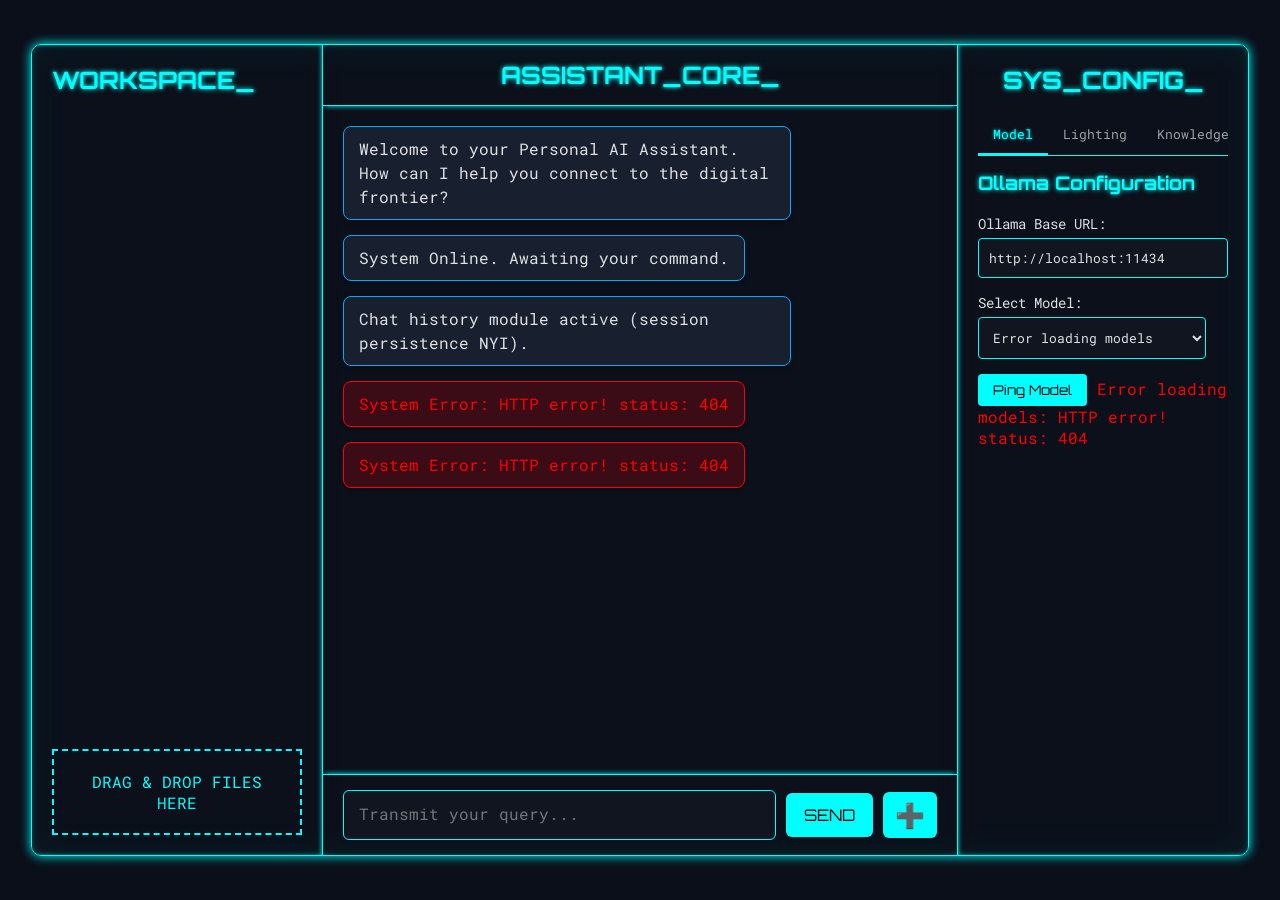
==== MyAssistant/public/index.html @ 34220b7c "feat: Implement local-first personal AI assistant - Interface: Cyberpunk/sci-fi styled UI with react" ====
<!DOCTYPE html>
<html lang="en">
<head>
    <meta charset="UTF-8">
    <meta name="viewport" content="width=device-width, initial-scale=1.0">
    <title>Cyberspace Assistant MK.II</title>
    <link rel="stylesheet" href="css/style.css">
    <link rel="icon" href="data:image/svg+xml,<svg xmlns=%22http://www.w3.org/2000/svg%22 viewBox=%220 0 100 100%22><text y=%22.9em%22 font-size=%2290%22>💡</text></svg>">
</head>
<body class="theme-neon-blue led-reactive"> <!-- Default theme and LED mode -->
    <div class="mouse-glow"></div> <!-- Mouse glow effect element -->
    <div class="container">
        <!-- Workspace Panel -->
        <aside class="panel workspace-panel">
            <h2>WORKSPACE_</h2>
            <ul class="file-list" id="file-list">
                <!-- Uploaded files will be listed here by JS -->
                <li>📄 report_final.pdf</li>
                <li>🖼️ concept_art.png</li>
                <li>📝 notes_project_x.txt</li>
            </ul>
            <div id="workspace-dropzone" class="dropzone" style="border: 2px dashed var(--primary-glow-color); padding: 20px; text-align: center; margin-top:auto; color: var(--primary-glow-color);">
                DRAG & DROP FILES HERE
            </div>
        </aside>

        <!-- Chat Interface -->
        <main class="panel chat-interface">
            <header class="chat-header">
                <h2>ASSISTANT_CORE_</h2>
            </header>
            <div class="chat-messages" id="chat-messages">
                <!-- Messages will be added by JS -->
                <div class="message assistant">Welcome to your Personal AI Assistant. How can I help you connect to the digital frontier?</div>
            </div>
            <div class="chat-input-area">
                <textarea id="chat-input" placeholder="Transmit your query..." rows="1"></textarea>
                <button id="send-button" title="Send Message">SEND</button>
                <button id="upload-button" title="Upload File">➕</button>
                <input type="file" id="file-upload-input" multiple style="display: none;">
            </div>
        </main>

        <!-- Settings Panel -->
        <aside class="panel settings-panel" id="settings-panel">
            <!-- <button class="settings-toggle-button" id="settings-toggle">SETTINGS</button> -->
            <h2>SYS_CONFIG_</h2>
            <div class="settings-tabs">
                <button class="tab-button active" data-tab="model-settings">Model</button>
                <button class="tab-button" data-tab="led-settings">Lighting</button>
                <button class="tab-button" data-tab="knowledge-settings">Knowledge</button>
            </div>

            <!-- Model Settings Tab -->
            <div id="model-settings" class="tab-content active">
                <h3>Ollama Configuration</h3>
                <div class="form-group">
                    <label for="ollama-url">Ollama Base URL:</label>
                    <input type="url" id="ollama-url" value="http://localhost:11434">
                </div>
                <div class="form-group">
                    <label for="model-selector">Select Model:</label>
                    <select id="model-selector">
                        <!-- Options populated by JS -->
                        <option value="gemma:4b">gemma:4b (Loading...)</option>
                    </select>
                </div>
                <div class="form-group">
                    <button id="test-connection-button">Ping Model</button>
                    <span id="connection-status"></span>
                </div>
                <div id="model-loading-animation" class="loading-animation hidden">AI Core Syncing...</div>
            </div>

            <!-- LED Lighting Settings Tab -->
            <div id="led-settings" class="tab-content">
                <h3>Aesthetic Interface Matrix</h3>
                <div class="form-group">
                    <label for="led-mode">LED Mode:</label>
                    <select id="led-mode">
                        <option value="reactive">Reactive</option>
                        <option value="full-glow">Full Glow</option>
                        <option value="off">Off</option>
                    </select>
                </div>
                <div class="form-group">
                    <label for="color-scheme">Color Scheme:</label>
                    <select id="color-scheme">
                        <option value="neon-blue">Neon Blue</option>
                        <option value="purple">Cyber Purple</option>
                        <option value="red">Magma Red</option>
                        <option value="rainbow">Rainbow Pulse (NYI)</option>
                    </select>
                </div>
                <div class="form-group">
                    <label for="glow-intensity">Glow Intensity:</label>
                    <input type="range" id="glow-intensity" min="0" max="1" step="0.1" value="0.7">
                </div>
                <div class="checkbox-group">
                    <input type="checkbox" id="mouse-glow-sync" checked>
                    <label for="mouse-glow-sync">Mouse Glow Sync</label>
                </div>
                <div class="checkbox-group">
                    <input type="checkbox" id="typing-pulse-effect" checked>
                    <label for="typing-pulse-effect">Typing Pulse Effect</label>
                </div>
                <div class="form-group">
                    <h4>Live Preview Area:</h4>
                    <div id="led-preview" style="width:100%; height: 50px; border: 1px solid var(--primary-glow-color); background: var(--panel-bg-color); box-shadow: 0 0 var(--glow-intensity-strong) var(--primary-glow-color); transition: all 0.3s;">
                        Preview Text
                    </div>
                </div>
            </div>

            <!-- Modules & Knowledge Tab -->
            <div id="knowledge-settings" class="tab-content">
                <h3>Cognitive Modules & RAG</h3>
                 <div class="checkbox-group">
                    <input type="checkbox" id="chat-history-enabled" checked>
                    <label for="chat-history-enabled">Enable Chat History (Local)</label>
                </div>
                 <div class="checkbox-group">
                    <input type="checkbox" id="file-upload-enabled" checked disabled> <!-- Assuming always enabled for now -->
                    <label for="file-upload-enabled">Enable File Uploads</label>
                </div>
                 <div class="checkbox-group">
                    <input type="checkbox" id="workspace-enabled" checked disabled> <!-- Assuming always enabled for now -->
                    <label for="workspace-enabled">Enable Workspace Panel</label>
                </div>
                <div class="checkbox-group">
                    <input type="checkbox" id="rag-enabled" checked>
                    <label for="rag-enabled">Enable Managed Knowledge (RAG)</label>
                </div>
                <h4>Knowledge Base Management</h4>
                <div class="form-group">
                    <label for="knowledge-upload">Upload Document to Knowledge Base:</label>
                    <input type="file" id="knowledge-upload-input" multiple>
                     <!-- List of current knowledge files -->
                </div>
                <ul id="knowledge-file-list" class="file-list">
                    <!-- Populated by JS -->
                    <li>📘 my_research_notes.pdf (Processed) <button class="delete-knowledge-btn" data-id="my_research_notes.pdf">X</button></li>
                </ul>
                 <div id="rag-status-indicator"></div>
            </div>

        </aside>
    </div>
    <script src="js/script.js"></script>
</body>
</html>
---- MyAssistant/public/css/style.css ----
@import url('https://fonts.googleapis.com/css2?family=Orbitron:wght@400;700&family=Roboto+Mono:wght@300;400;700&display=swap');

:root {
    --primary-glow-color: #00ffff; /* Neon Blue */
    --secondary-glow-color: #ff00ff; /* Purple */
    --error-glow-color: #ff0000; /* Red */
    --text-color: #e0e0e0;
    --bg-color: #0a0f1a; /* Dark blueish background */
    --panel-bg-color: rgba(15, 20, 30, 0.65); /* Darker, less transparent panel */
    --panel-border-color: var(--primary-glow-color);
    --input-bg-color: #101520;
    --input-border-color: var(--primary-glow-color);
    --button-bg-color: var(--primary-glow-color);
    --button-text-color: #000000;
    --glow-intensity: 5px;
    --glow-intensity-strong: 10px;
    --font-primary: 'Orbitron', sans-serif; /* Sci-fi titles */
    --font-secondary: 'Roboto Mono', monospace; /* Body text, code */
}

body {
    background-color: var(--bg-color);
    color: var(--text-color);
    font-family: var(--font-secondary);
    margin: 0;
    padding: 0;
    overflow: hidden;
    display: flex;
    justify-content: center;
    align-items: center;
    height: 100vh;
    position: relative; /* For mouse glow */
}

.mouse-glow {
    position: absolute;
    width: 40px;
    height: 40px;
    border-radius: 50%;
    background: var(--primary-glow-color);
    opacity: 0; /* Initially hidden */
    box-shadow: 0 0 15px 10px var(--primary-glow-color), 0 0 25px 15px var(--primary-glow-color);
    pointer-events: none; /* So it doesn't interfere with clicks */
    transition: opacity 0.3s ease-out, transform 0.1s ease-out;
    z-index: 9999;
    filter: blur(10px); /* Soft glow */
}


.container {
    display: flex;
    width: 95vw;
    height: 90vh;
    max-width: 1600px;
    max-height: 900px;
    background-color: rgba(0,0,0,0.3); /* Slight backdrop for panels */
    border: 1px solid var(--panel-border-color);
    box-shadow: 0 0 var(--glow-intensity-strong) var(--panel-border-color),
                inset 0 0 var(--glow-intensity) var(--panel-border-color);
    border-radius: 10px;
    overflow: hidden; /* Ensure child panels don't break border radius */
}

h1, h2, h3 {
    font-family: var(--font-primary);
    color: var(--primary-glow-color);
    text-shadow: 0 0 5px var(--primary-glow-color);
    margin-top: 0;
}

/* Base Panel Styling */
.panel {
    background-color: var(--panel-bg-color);
    backdrop-filter: blur(12px) saturate(150%);
    -webkit-backdrop-filter: blur(12px) saturate(150%);
    padding: 20px;
    display: flex;
    flex-direction: column;
    overflow-y: auto; /* Allow scrolling within panels */
}

/* Workspace Panel */
.workspace-panel {
    width: 20%;
    min-width: 250px;
    border-right: 1px solid var(--panel-border-color);
    box-shadow: inset -2px 0 5px -2px var(--panel-border-color);
}

.workspace-panel h2 {
    margin-bottom: 15px;
}

.file-list {
    list-style-type: none;
    padding: 0;
}

.file-list li {
    padding: 8px 5px;
    margin-bottom: 5px;
    border: 1px solid transparent;
    border-radius: 4px;
    cursor: pointer;
    transition: background-color 0.2s, border-color 0.2s, box-shadow 0.2s;
}

.file-list li:hover {
    background-color: rgba(var(--primary-glow-color-rgb, 0, 255, 255), 0.1);
    border-color: var(--primary-glow-color);
    box-shadow: 0 0 5px var(--primary-glow-color);
}

/* Chat Interface */
.chat-interface {
    width: 60%;
    flex-grow: 1; /* Takes remaining space */
    padding: 0; /* No padding, handled by internal elements */
}

.chat-header {
    padding: 15px 20px;
    border-bottom: 1px solid var(--panel-border-color);
    box-shadow: 0 2px 5px -2px var(--panel-border-color);
    text-align: center;
}
.chat-header h2 {
    margin: 0;
    font-size: 1.5em;
}


.chat-messages {
    flex-grow: 1;
    overflow-y: auto;
    padding: 20px;
    display: flex;
    flex-direction: column;
    gap: 15px;
}

.message {
    padding: 10px 15px;
    border-radius: 8px;
    max-width: 70%;
    word-wrap: break-word;
    line-height: 1.5;
    box-shadow: 0 2px 4px rgba(0,0,0,0.3);
}

.message.user {
    background-color: var(--input-bg-color);
    color: var(--text-color);
    border: 1px solid var(--primary-glow-color);
    align-self: flex-end;
    margin-left: auto; /* Push to right */
}

.message.assistant {
    background-color: #182030; /* Slightly different assistant bubble */
    color: var(--text-color);
    border: 1px solid var(--secondary-glow-color);
    align-self: flex-start;
    margin-right: auto; /* Push to left */
}
.message.assistant.rag {
    border-left: 3px solid #00ffaa; /* Special border for RAG messages */
}
.message.assistant.rag::before {
    content: "📘 "; /* Icon for RAG */
    margin-right: 5px;
}

.message.error {
    background-color: rgba(var(--error-glow-color-rgb, 255,0,0), 0.2);
    color: var(--error-glow-color);
    border: 1px solid var(--error-glow-color);
    align-self: center;
    text-align: center;
    width: fit-content;
    max-width: 80%;
}


.chat-input-area {
    display: flex;
    padding: 15px 20px;
    border-top: 1px solid var(--panel-border-color);
    box-shadow: 0 -2px 5px -2px var(--panel-border-color);
    gap: 10px;
    align-items: center;
}

.chat-input-area textarea {
    flex-grow: 1;
    padding: 12px 15px;
    background-color: var(--input-bg-color);
    border: 1px solid var(--input-border-color);
    color: var(--text-color);
    border-radius: 6px;
    font-family: var(--font-secondary);
    font-size: 1em;
    resize: none; /* Prevent manual resizing */
    min-height: 24px; /* Start small */
    max-height: 120px; /* Limit growth */
    overflow-y: auto; /* Scroll if content exceeds max-height */
    transition: box-shadow 0.2s;
}

.chat-input-area textarea.typing-pulse {
    box-shadow: 0 0 var(--glow-intensity-strong) var(--input-border-color),
                inset 0 0 var(--glow-intensity) var(--input-border-color);
}

.chat-input-area button {
    padding: 12px 18px;
    background-color: var(--button-bg-color);
    border: none;
    color: var(--button-text-color);
    cursor: pointer;
    border-radius: 6px;
    font-family: var(--font-primary);
    font-size: 1em;
    transition: background-color 0.2s, box-shadow 0.2s;
    display: flex;
    align-items: center;
    justify-content: center;
}

.chat-input-area button:hover {
    background-color: var(--secondary-glow-color);
    color: var(--text-color);
    box-shadow: 0 0 var(--glow-intensity-strong) var(--secondary-glow-color);
}

.chat-input-area button#send-button {
    /* Specific styling if needed */
}
.chat-input-area button#upload-button {
    font-size: 1.5em; /* Make + icon bigger */
    padding: 8px 12px;
}


/* Settings Panel */
.settings-panel {
    width: 20%;
    min-width: 250px;
    border-left: 1px solid var(--panel-border-color);
    box-shadow: inset 2px 0 5px -2px var(--panel-border-color);
    position: relative; /* For absolute positioning of toggle button if needed */
    transition: transform 0.3s ease-in-out;
    /* transform: translateX(100%); /* Initially hidden */
}
.settings-panel.open {
    transform: translateX(0);
}
.settings-toggle-button { /* If we want a button to hide/show it */
    position: absolute;
    top: 10px;
    right: 100%; /* Position it just outside the panel */
    writing-mode: vertical-rl;
    transform: rotate(180deg);
    padding: 10px 5px;
    background-color: var(--panel-bg-color);
    border: 1px solid var(--panel-border-color);
    border-right: none;
    border-radius: 5px 0 0 5px;
    cursor: pointer;
    color: var(--primary-glow-color);
    font-family: var(--font-primary);
}


.settings-panel h2 {
    margin-bottom: 20px;
    text-align: center;
}

.settings-tabs {
    display: flex;
    margin-bottom: 15px;
    border-bottom: 1px solid var(--panel-border-color);
}

.tab-button {
    padding: 10px 15px;
    cursor: pointer;
    border: none;
    background-color: transparent;
    color: var(--text-color);
    font-family: var(--font-secondary);
    opacity: 0.7;
    border-bottom: 2px solid transparent;
}

.tab-button.active {
    color: var(--primary-glow-color);
    opacity: 1;
    border-bottom: 2px solid var(--primary-glow-color);
    text-shadow: 0 0 3px var(--primary-glow-color);
}

.tab-content {
    display: none; /* Hidden by default */
}

.tab-content.active {
    display: block; /* Shown when tab is active */
}

.form-group {
    margin-bottom: 15px;
}

.form-group label {
    display: block;
    margin-bottom: 5px;
    color: var(--text-color);
    font-size: 0.9em;
}

.form-group input[type="text"],
.form-group input[type="url"],
.form-group select {
    width: calc(100% - 22px); /* Full width minus padding and border */
    padding: 10px;
    background-color: var(--input-bg-color);
    border: 1px solid var(--input-border-color);
    color: var(--text-color);
    border-radius: 4px;
    font-family: var(--font-secondary);
}

.form-group input[type="range"] {
    width: 100%;
}

.form-group button {
    padding: 8px 15px;
    background-color: var(--button-bg-color);
    border: none;
    color: var(--button-text-color);
    cursor: pointer;
    border-radius: 4px;
    font-family: var(--font-primary);
    transition: background-color 0.2s, box-shadow 0.2s;
}
.form-group button:hover {
    background-color: var(--secondary-glow-color);
    color: var(--text-color);
    box-shadow: 0 0 var(--glow-intensity) var(--secondary-glow-color);
}

.checkbox-group {
    display: flex;
    align-items: center;
    margin-bottom: 10px;
}
.checkbox-group input[type="checkbox"] {
    margin-right: 10px;
    accent-color: var(--primary-glow-color); /* Style the checkbox itself */
}


/* Scrollbar styling for webkit browsers */
::-webkit-scrollbar {
    width: 8px;
    height: 8px;
}
::-webkit-scrollbar-track {
    background: var(--input-bg-color);
    border-radius: 10px;
}
::-webkit-scrollbar-thumb {
    background: var(--primary-glow-color);
    border-radius: 10px;
    box-shadow: 0 0 5px var(--primary-glow-color);
}
::-webkit-scrollbar-thumb:hover {
    background: var(--secondary-glow-color);
    box-shadow: 0 0 8px var(--secondary-glow-color);
}

/* File upload progress/status styling (placeholder) */
.file-upload-indicator {
    padding: 5px;
    margin: 5px 0;
    border-radius: 3px;
    font-size: 0.9em;
}
.file-upload-indicator.processing {
    background-color: rgba(255, 165, 0, 0.3); /* Orangeish */
    border-left: 3px solid orange;
}
.file-upload-indicator.success {
    background-color: rgba(0, 255, 0, 0.2); /* Greenish */
    border-left: 3px solid limegreen;
}
.file-upload-indicator.error {
    background-color: rgba(255, 0, 0, 0.2); /* Reddish */
    border-left: 3px solid var(--error-glow-color);
}


/* Utility classes */
.hidden {
    display: none !important;
}

/* Loading animation */
.loading-animation {
    display: flex;
    justify-content: center;
    align-items: center;
    padding: 20px;
    color: var(--primary-glow-color);
}
.loading-animation::before {
    content: "";
    width: 20px;
    height: 20px;
    border: 3px solid var(--primary-glow-color);
    border-top-color: transparent;
    border-radius: 50%;
    animation: spin 1s linear infinite;
    margin-right: 10px;
}
@keyframes spin {
    to { transform: rotate(360deg); }
}

/* Responsive adjustments */
@media (max-width: 1200px) {
    .container {
        flex-direction: column;
        height: 100vh; /* Full height on smaller screens */
        width: 100vw;
        border-radius: 0;
        border: none;
    }
    .panel {
        border-radius: 0 !important; /* Remove border radius for panels on small screens */
    }

    .workspace-panel, .settings-panel {
        width: 100%;
        min-width: unset;
        height: 25%; /* Example height, adjust as needed */
        border-right: none;
        border-left: none;
        border-bottom: 1px solid var(--panel-border-color);
    }
    .chat-interface {
        width: 100%;
        height: 50%; /* Example height */
    }
    .settings-panel {
        /* transform: translateY(100%);  Adjust for vertical slide-in if desired */
    }
    .settings-panel.open {
        /* transform: translateY(0); */
    }
    .settings-toggle-button {
        /* Adjust positioning if panel slides vertically */
    }
}

@media (max-width: 768px) {
    :root {
        --glow-intensity: 3px;
        --glow-intensity-strong: 6px;
    }
    h1,h2,h3 { font-size: 1.2em; }
    .chat-messages { padding: 10px; gap: 10px; }
    .message { max-width: 85%; }
    .chat-input-area textarea { padding: 10px; }
    .chat-input-area button { padding: 10px 15px; }
}

/* Color Scheme Variables - can be changed via JS */
body.theme-neon-blue {
    --primary-glow-color: #00ffff;
    --primary-glow-color-rgb: 0, 255, 255;
    --secondary-glow-color: #00aaff;
}
body.theme-purple {
    --primary-glow-color: #ff00ff;
    --primary-glow-color-rgb: 255, 0, 255;
    --secondary-glow-color: #aa00ff;
}
body.theme-red {
    --primary-glow-color: #ff0000;
    --primary-glow-color-rgb: 255, 0, 0;
    --secondary-glow-color: #ff4400;
}
body.theme-rainbow {
    /* Rainbow might need more complex handling, perhaps animations or cycling colors */
    --primary-glow-color: #ff00ff; /* Default to purple for rainbow if not animated */
    --primary-glow-color-rgb: 255, 0, 255;
    --secondary-glow-color: #00ffff;
    /* Consider CSS animation for rainbow glow if desired */
}

/* LED Mode classes */
body.led-off {
    --primary-glow-color: #555; /* Dimmed or off */
    --secondary-glow-color: #444;
    --panel-border-color: #333;
    /* Disable shadows or make them very subtle */
    box-shadow: none !important;
}
body.led-off .panel,
body.led-off .chat-input-area textarea,
body.led-off .chat-input-area button,
body.led-off .file-list li:hover {
    box-shadow: none !important;
    text-shadow: none !important;
}
body.led-off h1, body.led-off h2, body.led-off h3 {
    text-shadow: none !important;
    color: #aaa; /* Dimmed text color */
}


body.led-full-glow {
    /* Enhance glows for full-glow mode if different from reactive */
    --glow-intensity: 8px;
    --glow-intensity-strong: 15px;
}
body.led-full-glow .container {
    box-shadow: 0 0 20px var(--panel-border-color),
                inset 0 0 15px var(--panel-border-color);
}
/* Further enhancements for full-glow can be added */
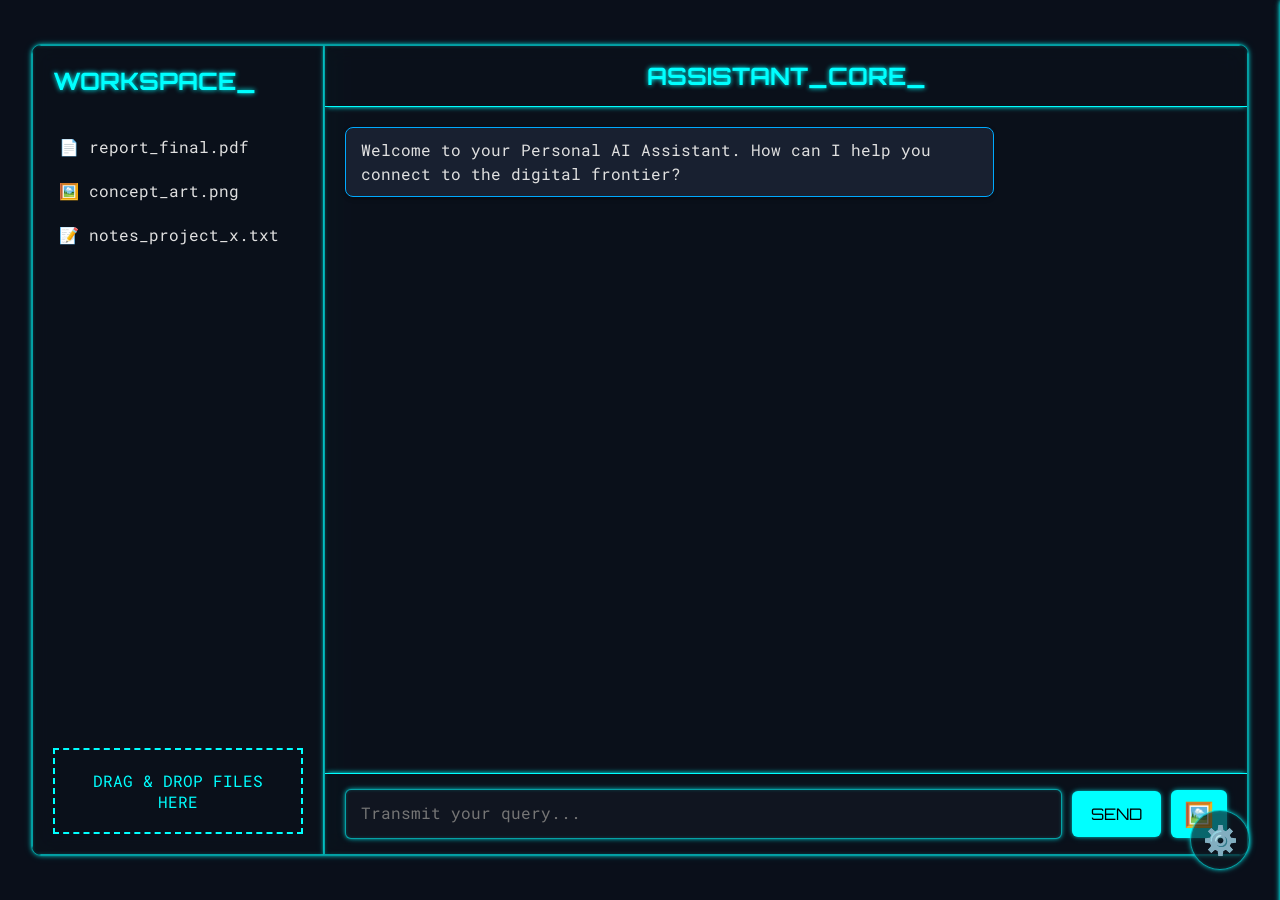
==== commit e6d60f68: "feat: Implement chat image uploads, new settings UX, advanced LEDs, and Ollama timeout handling - Ch" ====
--- a/MyAssistant/public/index.html
+++ b/MyAssistant/public/index.html
@@ -9,7 +9,7 @@
 </head>
 <body class="theme-neon-blue led-reactive"> <!-- Default theme and LED mode -->
     <div class="mouse-glow"></div> <!-- Mouse glow effect element -->
-    <div class="container">
+    <div class="container" id="main-container">
         <!-- Workspace Panel -->
         <aside class="panel workspace-panel">
             <h2>WORKSPACE_</h2>
@@ -34,10 +34,15 @@
                 <div class="message assistant">Welcome to your Personal AI Assistant. How can I help you connect to the digital frontier?</div>
             </div>
             <div class="chat-input-area">
+                <div id="image-preview-area" class="image-preview-area hidden">
+                    <img id="chat-image-thumbnail" src="#" alt="Image preview"/>
+                    <button id="remove-image-button" title="Remove image">&times;</button>
+                </div>
                 <textarea id="chat-input" placeholder="Transmit your query..." rows="1"></textarea>
                 <button id="send-button" title="Send Message">SEND</button>
-                <button id="upload-button" title="Upload File">➕</button>
-                <input type="file" id="file-upload-input" multiple style="display: none;">
+                <button id="upload-image-button" title="Attach Image">🖼️</button> <!-- Changed from upload-button and ➕ -->
+                <input type="file" id="file-upload-input" multiple style="display: none;"> <!-- Kept for workspace/knowledge upload -->
+                <input type="file" id="chat-image-input" accept="image/*" style="display: none;"> <!-- New input for chat images -->
             </div>
         </main>
 
@@ -96,6 +101,10 @@
                     <label for="glow-intensity">Glow Intensity:</label>
                     <input type="range" id="glow-intensity" min="0" max="1" step="0.1" value="0.7">
                 </div>
+                <div class="form-group">
+                    <label for="led-pulse-speed">LED Pulse Speed (s):</label>
+                    <input type="range" id="led-pulse-speed" min="0.5" max="5" step="0.1" value="2.0">
+                </div>
                 <div class="checkbox-group">
                     <input type="checkbox" id="mouse-glow-sync" checked>
                     <label for="mouse-glow-sync">Mouse Glow Sync</label>
@@ -146,6 +155,113 @@
 
         </aside>
     </div>
+
+    <!-- Settings Panel (Moved outside main-container for blur effect) -->
+    <aside class="panel settings-panel" id="settings-panel">
+            <!-- <button class="settings-toggle-button" id="settings-toggle">SETTINGS</button> -->
+            <h2>SYS_CONFIG_</h2>
+            <div class="settings-tabs">
+                <button class="tab-button active" data-tab="model-settings">Model</button>
+                <button class="tab-button" data-tab="led-settings">Lighting</button>
+                <button class="tab-button" data-tab="knowledge-settings">Knowledge</button>
+            </div>
+
+            <!-- Model Settings Tab -->
+            <div id="model-settings" class="tab-content active">
+                <h3>Ollama Configuration</h3>
+                <div class="form-group">
+                    <label for="ollama-url">Ollama Base URL:</label>
+                    <input type="url" id="ollama-url" value="http://localhost:11434">
+                </div>
+                <div class="form-group">
+                    <label for="model-selector">Select Model:</label>
+                    <select id="model-selector">
+                        <!-- Options populated by JS -->
+                        <option value="gemma:4b">gemma:4b (Loading...)</option>
+                    </select>
+                </div>
+                <div class="form-group">
+                    <button id="test-connection-button">Ping Model</button>
+                    <span id="connection-status"></span>
+                </div>
+                <div id="model-loading-animation" class="loading-animation hidden">AI Core Syncing...</div>
+            </div>
+
+            <!-- LED Lighting Settings Tab -->
+            <div id="led-settings" class="tab-content">
+                <h3>Aesthetic Interface Matrix</h3>
+                <div class="form-group">
+                    <label for="led-mode">LED Mode:</label>
+                    <select id="led-mode">
+                        <option value="reactive">Reactive</option>
+                        <option value="full-glow">Full Glow</option>
+                        <option value="off">Off</option>
+                    </select>
+                </div>
+                <div class="form-group">
+                    <label for="color-scheme">Color Scheme:</label>
+                    <select id="color-scheme">
+                        <option value="neon-blue">Neon Blue</option>
+                        <option value="purple">Cyber Purple</option>
+                        <option value="red">Magma Red</option>
+                        <option value="rainbow">Rainbow Pulse (NYI)</option>
+                    </select>
+                </div>
+                <div class="form-group">
+                    <label for="glow-intensity">Glow Intensity:</label>
+                    <input type="range" id="glow-intensity" min="0" max="1" step="0.1" value="0.7">
+                </div>
+                <div class="checkbox-group">
+                    <input type="checkbox" id="mouse-glow-sync" checked>
+                    <label for="mouse-glow-sync">Mouse Glow Sync</label>
+                </div>
+                <div class="checkbox-group">
+                    <input type="checkbox" id="typing-pulse-effect" checked>
+                    <label for="typing-pulse-effect">Typing Pulse Effect</label>
+                </div>
+                <div class="form-group">
+                    <h4>Live Preview Area:</h4>
+                    <div id="led-preview" style="width:100%; height: 50px; border: 1px solid var(--primary-glow-color); background: var(--panel-bg-color); box-shadow: 0 0 var(--glow-intensity-strong) var(--primary-glow-color); transition: all 0.3s;">
+                        Preview Text
+                    </div>
+                </div>
+            </div>
+
+            <!-- Modules & Knowledge Tab -->
+            <div id="knowledge-settings" class="tab-content">
+                <h3>Cognitive Modules & RAG</h3>
+                 <div class="checkbox-group">
+                    <input type="checkbox" id="chat-history-enabled" checked>
+                    <label for="chat-history-enabled">Enable Chat History (Local)</label>
+                </div>
+                 <div class="checkbox-group">
+                    <input type="checkbox" id="file-upload-enabled" checked disabled> <!-- Assuming always enabled for now -->
+                    <label for="file-upload-enabled">Enable File Uploads</label>
+                </div>
+                 <div class="checkbox-group">
+                    <input type="checkbox" id="workspace-enabled" checked disabled> <!-- Assuming always enabled for now -->
+                    <label for="workspace-enabled">Enable Workspace Panel</label>
+                </div>
+                <div class="checkbox-group">
+                    <input type="checkbox" id="rag-enabled" checked>
+                    <label for="rag-enabled">Enable Managed Knowledge (RAG)</label>
+                </div>
+                <h4>Knowledge Base Management</h4>
+                <div class="form-group">
+                    <label for="knowledge-upload">Upload Document to Knowledge Base:</label>
+                    <input type="file" id="knowledge-upload-input" multiple>
+                     <!-- List of current knowledge files -->
+                </div>
+                <ul id="knowledge-file-list" class="file-list">
+                    <!-- Populated by JS -->
+                    <li>📘 my_research_notes.pdf (Processed) <button class="delete-knowledge-btn" data-id="my_research_notes.pdf">X</button></li>
+                </ul>
+                 <div id="rag-status-indicator"></div>
+            </div>
+    </aside>
+
+    <button id="floating-settings-button" class="floating-settings-button" title="Open Settings">⚙️</button>
+
     <script src="js/script.js"></script>
 </body>
 </html>
--- a/MyAssistant/public/css/style.css
+++ b/MyAssistant/public/css/style.css
@@ -2,6 +2,7 @@
 
 :root {
     --primary-glow-color: #00ffff; /* Neon Blue */
+    --primary-glow-color-rgb: 0, 255, 255; /* Added for rgba */
     --secondary-glow-color: #ff00ff; /* Purple */
     --error-glow-color: #ff0000; /* Red */
     --text-color: #e0e0e0;
@@ -12,14 +13,28 @@
     --input-border-color: var(--primary-glow-color);
     --button-bg-color: var(--primary-glow-color);
     --button-text-color: #000000;
-    --glow-intensity: 5px;
-    --glow-intensity-strong: 10px;
+    /* --glow-intensity: 5px; */ /* Will be dynamically set by JS from --glow-intensity-val */
+    /* --glow-intensity-strong: 10px; */ /* Will be dynamically set by JS from --glow-intensity-val */
+    --glow-intensity-val: 0.7; /* Default raw intensity, JS updates this */
+    --led-pulse-duration: 2s; /* Default, updated by JS */
     --font-primary: 'Orbitron', sans-serif; /* Sci-fi titles */
     --font-secondary: 'Roboto Mono', monospace; /* Body text, code */
 }
 
+@keyframes ledPulseEffectSimplified {
+    50% {
+        box-shadow:
+            inset 0 0 calc(var(--glow-intensity-val) * 8px) 1px rgba(var(--primary-glow-color-rgb), 0.4),
+            0 0 calc(var(--glow-intensity-val) * 12px) 0px var(--primary-glow-color),
+            0 0 calc(var(--glow-intensity-val) * 25px) 0px rgba(var(--primary-glow-color-rgb), 0.35);
+        border-color: var(--primary-glow-color);
+    }
+}
+
+
 body {
     background-color: var(--bg-color);
+    transition: filter 0.4s ease; /* For smooth transition when settings panel opens/closes */
     color: var(--text-color);
     font-family: var(--font-secondary);
     margin: 0;
@@ -46,6 +61,26 @@
     filter: blur(10px); /* Soft glow */
 }
 
+/* Base styles for elements that will pulse - this is the 'dim' state of the pulse */
+body:not(.led-off) .container,
+body:not(.led-off) .panel, /* Includes .settings-panel, .workspace-panel, .chat-interface */
+body:not(.led-off) .chat-input-area textarea,
+body:not(.led-off) .chat-input-area button:not(#remove-image-button), /* Exclude remove image button from general pulse */
+body:not(.led-off) .floating-settings-button {
+    border: 1px solid rgba(var(--primary-glow-color-rgb), 0.6); /* Default border for pulsing items */
+    box-shadow:
+        inset 0 0 calc(var(--glow-intensity-val) * 5px) 0px rgba(var(--primary-glow-color-rgb), 0.2),
+        0 0 calc(var(--glow-intensity-val) * 7px) -1px var(--primary-glow-color),
+        0 0 calc(var(--glow-intensity-val) * 15px) -2px rgba(var(--primary-glow-color-rgb), 0.2);
+    animation: ledPulseEffectSimplified var(--led-pulse-duration) infinite ease-in-out;
+}
+/* Ensure chat-input-area itself doesn't get double borders/shadows if .panel applies to it too */
+body:not(.led-off) .chat-input-area {
+    animation: none; /* chat-input-area is a container, its children pulse */
+    box-shadow: 0 -2px 5px -2px var(--panel-border-color); /* Static structural shadow */
+    border-top: 1px solid var(--panel-border-color);
+}
+
 
 .container {
     display: flex;
@@ -54,9 +89,7 @@
     max-width: 1600px;
     max-height: 900px;
     background-color: rgba(0,0,0,0.3); /* Slight backdrop for panels */
-    border: 1px solid var(--panel-border-color);
-    box-shadow: 0 0 var(--glow-intensity-strong) var(--panel-border-color),
-                inset 0 0 var(--glow-intensity) var(--panel-border-color);
+    /* border and box-shadow are now handled by the body:not(.led-off) .container rule for pulsing */
     border-radius: 10px;
     overflow: hidden; /* Ensure child panels don't break border radius */
 }
@@ -382,6 +415,74 @@
     box-shadow: 0 0 8px var(--secondary-glow-color);
 }
 
+/* Floating Settings Button */
+.floating-settings-button {
+    position: fixed;
+    bottom: 30px;
+    right: 30px;
+    width: 60px;
+    height: 60px;
+    background-color: var(--panel-bg-color);
+    color: var(--primary-glow-color);
+    border: 2px solid var(--primary-glow-color);
+    border-radius: 50%;
+    font-size: 28px; /* Adjust for icon size */
+    display: flex;
+    justify-content: center;
+    align-items: center;
+    cursor: pointer;
+    box-shadow: 0 0 var(--glow-intensity-strong) var(--primary-glow-color);
+    transition: transform 0.2s ease-out, box-shadow 0.2s ease-out, background-color 0.2s;
+    z-index: 1000; /* Ensure it's above other content */
+}
+
+.floating-settings-button:hover {
+    transform: scale(1.1);
+    box-shadow: 0 0 calc(var(--glow-intensity-strong) * 1.5) var(--primary-glow-color);
+    background-color: var(--primary-glow-color);
+    color: var(--button-text-color);
+}
+
+.floating-settings-button.clicked-animation { /* For pulse on click */
+    animation: pulseAnimation 0.3s ease-out;
+}
+@keyframes pulseAnimation {
+    0% { transform: scale(1); }
+    50% { transform: scale(1.15); }
+    100% { transform: scale(1); }
+}
+
+
+/* Settings Panel - Revised for Slide-out */
+.settings-panel {
+    /* ... existing common panel styles ... */
+    position: fixed; /* Changed from part of flex layout */
+    top: 0;
+    right: 0;
+    width: 300px; /* Or desired width, e.g., 25% of viewport */
+    max-width: 80vw; /* Max width on small screens */
+    height: 100vh;
+    transform: translateX(100%); /* Initially off-screen */
+    transition: transform 0.4s cubic-bezier(0.25, 0.8, 0.25, 1); /* Smooth slide */
+    z-index: 999; /* Below button if button needs to overlap slightly, but above content */
+    /* border-left: 1px solid var(--panel-border-color); */ /* Re-evaluate if needed with fixed */
+    box-shadow: -5px 0 15px rgba(0,0,0,0.5), inset 2px 0 5px -2px var(--panel-border-color); /* More prominent shadow */
+    /* Ensure .panel base styles are still applied or copied here if it's not inheriting */
+}
+
+.settings-panel.open {
+    transform: translateX(0);
+}
+
+/* Main content dim/blur effect */
+/* This class is added to #main-container when settings panel is open */
+#main-container.settings-open {
+    filter: blur(4px) brightness(0.6);
+    transition: filter 0.4s ease;
+    pointer-events: none; /* Prevent interaction with background content */
+}
+
+
 /* File upload progress/status styling (placeholder) */
 .file-upload-indicator {
     padding: 5px;
@@ -432,37 +533,34 @@
 
 /* Responsive adjustments */
 @media (max-width: 1200px) {
+    /* .container might not need these if settings panel is fixed */
+    /*
     .container {
         flex-direction: column;
-        height: 100vh; /* Full height on smaller screens */
+        height: 100vh;
         width: 100vw;
         border-radius: 0;
         border: none;
     }
-    .panel {
-        border-radius: 0 !important; /* Remove border radius for panels on small screens */
+    */
+    .panel:not(.settings-panel) { /* Apply to workspace and chat if they were part of original mobile layout */
+       /* border-radius: 0 !important; */
     }
 
-    .workspace-panel, .settings-panel {
-        width: 100%;
+    .workspace-panel { /* Adjust if it was full width */
+        /* width: 100%;
         min-width: unset;
-        height: 25%; /* Example height, adjust as needed */
+        height: 25%;
         border-right: none;
-        border-left: none;
-        border-bottom: 1px solid var(--panel-border-color);
+        border-bottom: 1px solid var(--panel-border-color); */
     }
-    .chat-interface {
-        width: 100%;
-        height: 50%; /* Example height */
+    .chat-interface { /* Adjust if it was full width */
+        /* width: 100%;
+        height: 50%; */
     }
-    .settings-panel {
-        /* transform: translateY(100%);  Adjust for vertical slide-in if desired */
-    }
-    .settings-panel.open {
-        /* transform: translateY(0); */
-    }
-    .settings-toggle-button {
-        /* Adjust positioning if panel slides vertically */
+
+    .settings-panel { /* Already fixed, but width can be responsive */
+        width: 320px; /* Slightly wider on medium screens */
     }
 }
 
@@ -502,6 +600,75 @@
     /* Consider CSS animation for rainbow glow if desired */
 }
 
+
+/* Chat Input Image Preview */
+.chat-input-area {
+    /* ... existing ... */
+    position: relative; /* For positioning preview area if needed */
+    flex-wrap: wrap; /* Allow preview to sit above/below textarea if it gets too wide */
+}
+
+.image-preview-area {
+    display: flex; /* Use flex to manage items inside */
+    align-items: center;
+    padding: 5px;
+    margin-bottom: 5px; /* Space between preview and textarea */
+    background-color: var(--input-bg-color); /* Same as input */
+    border-radius: 5px;
+    border: 1px solid var(--input-border-color);
+    width: calc(100% - 12px); /* Take full width of chat-input-area less padding */
+    box-sizing: border-box;
+}
+
+.image-preview-area.hidden {
+    display: none;
+}
+
+#chat-image-thumbnail {
+    max-height: 60px;
+    max-width: 100px;
+    border-radius: 4px;
+    margin-right: 10px;
+    object-fit: cover;
+}
+
+#remove-image-button {
+    background: var(--error-glow-color);
+    color: white;
+    border: none;
+    border-radius: 50%;
+    width: 20px;
+    height: 20px;
+    font-size: 14px;
+    line-height: 18px; /* Center the 'x' */
+    text-align: center;
+    cursor: pointer;
+    margin-left: auto; /* Push to the right */
+    box-shadow: 0 0 5px var(--error-glow-color);
+}
+#remove-image-button:hover {
+    opacity: 0.8;
+    box-shadow: 0 0 8px var(--error-glow-color);
+}
+
+.chat-input-area button#upload-image-button {
+    font-size: 1.5em;
+    padding: 8px 12px;
+}
+
+/* Style for images in chat messages */
+.message img.chat-log-image {
+    max-width: 300px;
+    max-height: 250px;
+    border-radius: 5px;
+    margin-top: 10px; /* Space above image in message */
+    margin-bottom: 5px; /* Space below image in message */
+    display: block;
+    cursor: pointer;
+    border: 1px solid var(--input-border-color);
+}
+
+
 /* LED Mode classes */
 body.led-off {
     --primary-glow-color: #555; /* Dimmed or off */
